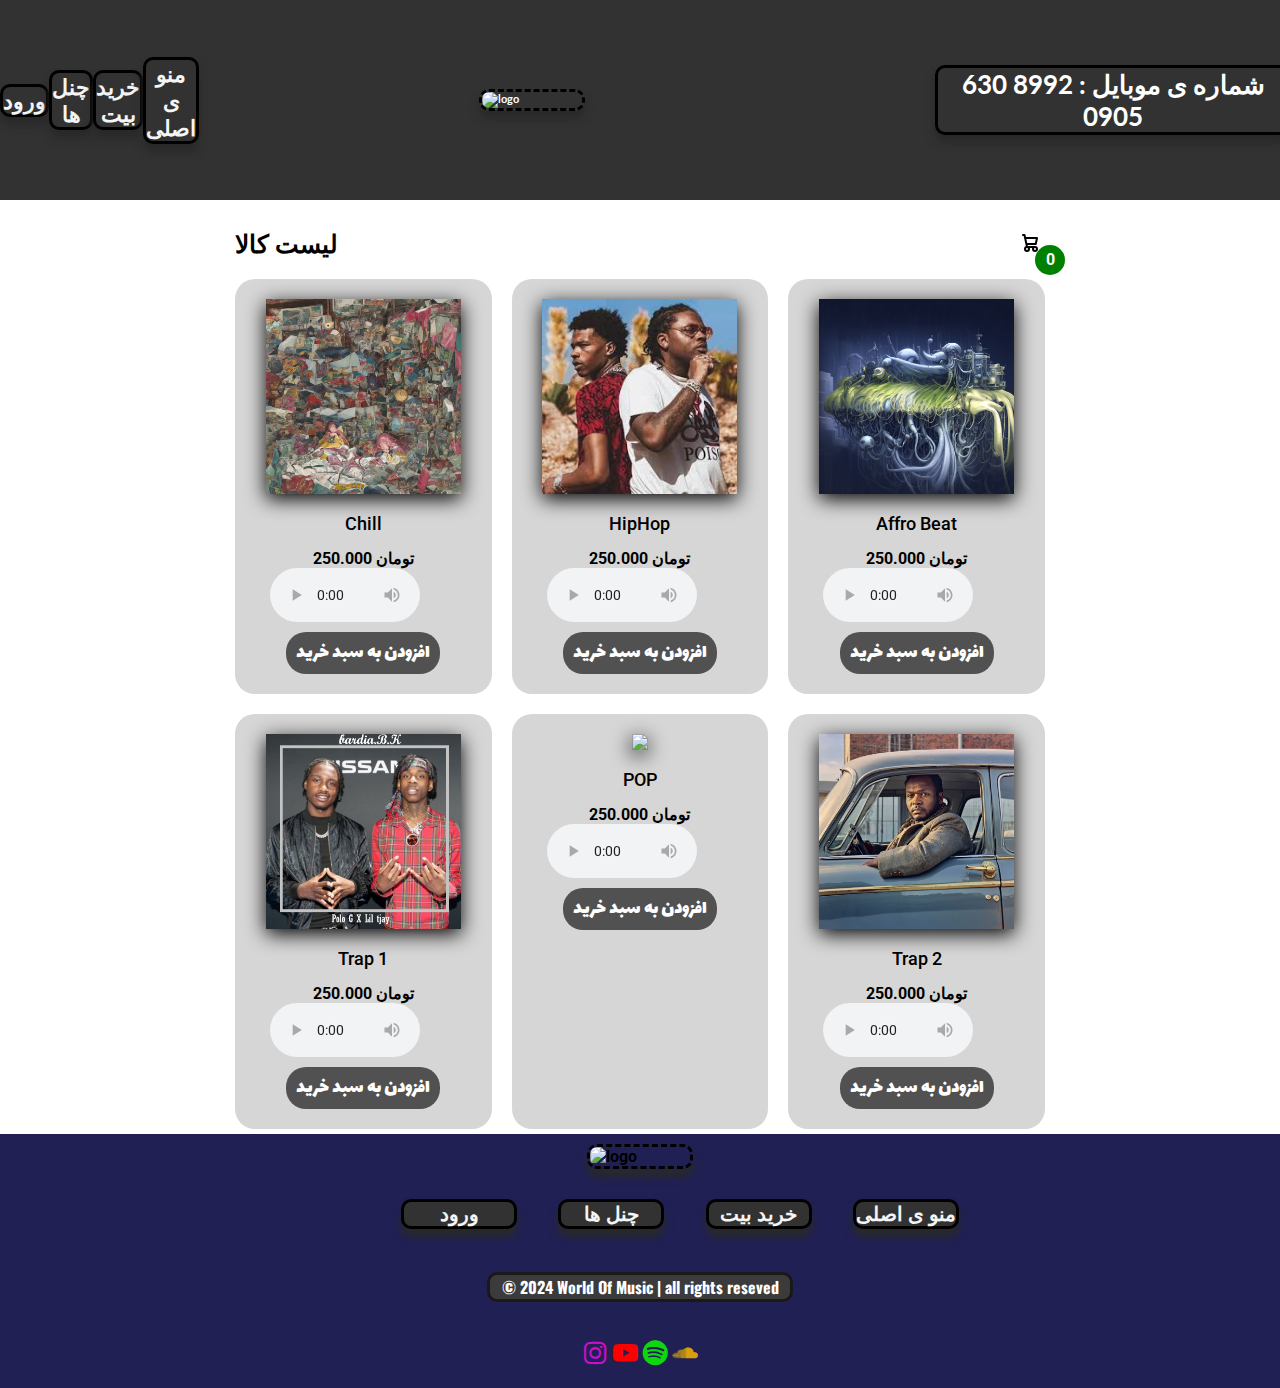
==== Buy-Beat.html @ 2b7e19d2 "Add files via upload" ====
<!DOCTYPE html>
<html lang="en">
<head>
    <meta charset="UTF-8">
    <meta name="viewport" content="width=device-width, initial-scale=1.0">
    <link href='https://unpkg.com/boxicons@2.1.4/css/boxicons.min.css' rel='stylesheet'>
    <link rel="stylesheet" type="text/css" media="screen" href="Styles.css" />
    <link rel="stylesheet" type="text/css" media="screen" href="Styles(login).css" />
    <link rel="stylesheet" type="text/css" media="screen" href="Styles(Home).css" />
    <link rel="stylesheet" type="text/css" media="screen" href="Styles(Channels).css" />
    <link rel="stylesheet" type="text/css" media="screen" href="Styles(Buy-Beats).css" />
    <link rel="preconnect" href="https://fonts.googleapis.com">
    <link rel="preconnect" href="https://fonts.gstatic.com" crossorigin>
    <link href="https://fonts.googleapis.com/css2?family=Lalezar&family=Merriweather:ital,wght@0,300;0,400;0,700;0,900;1,300;1,400;1,700;1,900&family=Readex+Pro:wght@160..700&family=Roboto:ital,wght@0,100;0,300;0,400;0,500;0,700;0,900;1,100;1,300;1,400;1,500;1,700;1,900&display=swap" rel="stylesheet">
    <link rel="preconnect" href="https://fonts.googleapis.com">
    <link rel="preconnect" href="https://fonts.gstatic.com" crossorigin>
    <link href="https://fonts.googleapis.com/css2?family=Lalezar&family=Readex+Pro:wght@160..700&family=Roboto:ital,wght@0,100;0,300;0,400;0,500;0,700;0,900;1,100;1,300;1,400;1,500;1,700;1,900&display=swap" rel="stylesheet">
    <link rel="preconnect" href="https://fonts.googleapis.com">
    <link rel="preconnect" href="https://fonts.gstatic.com" crossorigin>
    <link href="https://fonts.googleapis.com/css2?family=Lato:ital,wght@0,100;0,300;0,400;0,700;0,900;1,100;1,300;1,400;1,700;1,900&display=swap" rel="stylesheet">
    <link rel="preconnect" href="https://fonts.googleapis.com">
    <link rel="preconnect" href="https://fonts.gstatic.com" crossorigin>
    <link href="https://fonts.googleapis.com/css2?family=Oswald:wght@200..700&display=swap" rel="stylesheet">
    <link rel="preconnect" href="https://fonts.googleapis.com">
    <link rel="preconnect" href="https://fonts.gstatic.com" crossorigin>
    <link href="https://fonts.googleapis.com/css2?family=Roboto:ital,wght@0,100;0,300;0,400;0,500;0,700;0,900;1,100;1,300;1,400;1,500;1,700;1,900&display=swap" rel="stylesheet">
    <title>خرید بیت</title>
</head>
<body class="body-Buy-Beat">
    <div class="navbar-login">
        <div class="navbar">
            <h1 class="nav-link2" id="account"><a href="index.html" class="nav-link">ورود</a></h1>
            <h1 class="nav-link2"><a href="Channels.html" class="nav-link">چنل ها</a></h1>
            <h1 class="nav-link2"><a href="Buy-Beat.html" class="nav-link">خرید بیت</a></h1>
            <h1 class="nav-link2"><a href="Home.html" class="nav-link">منو ی اصلی</a></h1>
    
            <div class="logo">
                <img src="profile.jpg" alt="logo" class="logo-1">
            </div>
    
            <div class="phone">
                <h1 class="phonenumber">شماره ی موبایل : 8992 630 0905</h1>
            </div>
        </div>
    </div>

            <!-- <input type="search" class="form-control mt-3 mx-auto" id="myinput" placeholder="Search anything...">
        
        <div class="container-2">
            <h3 class="text-danger mt-5 text-center" id="para" style="display:none;">Not Found</h3>
        </div> -->

        <div class="container-1">
            <header>
                <div class="title">لیست کالا</div>
                    <div class="icon-cart">
                        <svg aria-hidden="true" xmlns="http://www.w3.org/2000/svg" width="24" height="24" fill="none" viewBox="0 0 24 24">
                            <path stroke="currentColor" stroke-linecap="round" stroke-linejoin="round" stroke-width="2" d="M5 4h1.5L9 16m0 0h8m-8 0a2 2 0 1 0 0 4 2 2 0 0 0 0-4Zm8 0a2 2 0 1 0 0 4 2 2 0 0 0 0-4Zm-8.5-3h9.25L19 7H7.312"/>
                          </svg>
                          <span>0</span> 
                    </div>
                </header>
                <div class="listproduct">
                    <div class="item" id="card">
                        <img src="8 Online Courses Guaranteed To Level Up Your Music Production Skills.jpg">
                        <div class="margin">
                        <h2>Chill</h2>
                        <div class="price">20$</div>
                        <audio class="audio" controls controlsList="nodownload" class="audio-div">
                            <source src="Chill.mp3" type="audio/mpeg">
                        </audio>
                        <button class="addCart">
                            افزودن به سبد خرید
                        </button>
                        </div>
                    </div>
                    <!-- <div class="item">
                        <img src="8 Online Courses Guaranteed To Level Up Your Music Production Skills.jpg">
                        <h2>HipHop</h2>
                        <div class="price">25$</div>
                        <button class="addCart">
                            Add To Cart
                        </button>
                    </div>
                    <div class="item">
                        <img src="8 Online Courses Guaranteed To Level Up Your Music Production Skills.jpg">
                        <h2>Affro Beat</h2>
                        <div class="price">15$</div>
                        <button class="addCart">
                            Add To Cart
                        </button>
                    </div>
                    <div class="item">
                        <img src="8 Online Courses Guaranteed To Level Up Your Music Production Skills.jpg">
                        <h2>Old-School</h2>
                        <div class="price">30$</div>
                        <button class="addCart">
                            Add To Cart
                        </button>
                    </div>
                    <div class="item">
                        <img src="8 Online Courses Guaranteed To Level Up Your Music Production Skills.jpg">
                        <h2>POP</h2>
                        <div class="price">40$</div>
                        <button class="addCart">
                            Add To Cart
                        </button>
                    </div>
                    <div class="item">
                        <img src="8 Online Courses Guaranteed To Level Up Your Music Production Skills.jpg">
                        <h2>Trap</h2>
                        <div class="price">25$</div>
                        <button class="addCart">
                            Add To Cart
                        </button>
                    </div> -->
                </div>
            </div>

            <div class="cartTab">
                <h1>لیست خرید</h1>
                <div class="listCart">
                    <div class="item">
                        <div class="image-2">
                            <img src="8 Online Courses Guaranteed To Level Up Your Music Production Skills.jpg">
                        </div>
                        <div class="name">
                            Chill
                        </div>
                        <div class="totalprice">
                            20$ <del>25$</del>
                        </div>
                        <div class="quantity">
                            <span class="minus"><</span>
                            <span>1</span>
                            <span class="plus">></span>
                        </div>
                    </div>
                </div>
            <div class="btn-1">
                <button class="close">Close بستن</button>
            <a href="Pay.html" class="checkOut"><button class="checkout">پرداخت Checkout</button></a>
        </div>
    </div>
    
    <div class="footer">

        <div class="logo-2">
            <img src="profile.jpg" alt="logo" class="logo-3">
        </div>

        <div class="nav-footer">
        <h1 class="nav-link3" id="account-1"><a href="index.html" class="nav-link4">ورود</a></h1>
        <h1 class="nav-link3"><a href="Channels.html" class="nav-link4">چنل ها</a></h1>
        <h1 class="nav-link3"><a href="Buy-Beat.html" class="nav-link4">خرید بیت</a></h1>
        <h1 class="nav-link3"><a href="Home.html" class="nav-link4">منو ی اصلی</a></h1>
        </div>

        <div class="copyright">
            <p class="copyright-p">&copy; 2024 World Of Music | all rights reseved</p>
        </div>

        <div class="platforms">
            <div class="instagram">
                <a href="https://www.instagram.com/bardia.kamaei/" target="_blank" class="instagram-link"><i class='bx bxl-instagram'></i></a>
            </div>

            <div class="youtube">
                <a href="https://www.youtube.com/channel/UCyFpHOKyGNNeIGOsPGzJICQ" target="_blank" class="youtube-link"><i class='bx bxl-youtube' ></i></a>
            </div>

            <div class="spotify">
                <a href="https://open.spotify.com/artist/1JpthtsNXhPy5LrRs3bqVC?si=cuE7U1XxREWjhH4IrVWiaQ&nd=1&dlsi=0deeda184d144d12" target="_blank" class="spotify-link"><i class='bx bxl-spotify' ></i></a>
            </div>

            <div class="soundcloud">
                <a href="https://soundcloud.com/user-679300117" target="_blank" class="soundcloud-link"><i class='bx bxl-soundcloud' ></i></a>
            </div>
        </div>
    </div>

    <script type="module" src="app.js"></script>
</body>
</html>
---- Styles.css ----
body{
    font-family: "Lalezar", system-ui;
    font-weight: 400;
    font-style: normal;
    overflow-x:hidden;
    margin:0;
    padding:0;
}

.body-index{
    background-color:rgb(32, 32, 85);
}

.welcome-navbar{
    display:grid;
    justify-content:center;
    margin-top:200px;
    text-align:center;
    background-color:rgb(108, 12, 197);
    padding-bottom:30px;
    width:100%;
    /* margin-left:250px; */
    box-shadow:0 0.5rem 0.5rem rgb(41, 41, 41);
    border-radius:20px;
    margin-bottom:195px;
}

.btn-2{
    width:150px;
    border:3px solid black;
    font-size:20px;
    text-align:center;
    background-color:rgb(48, 48, 48);
    box-shadow:0 0.5rem 0.5rem rgb(41, 41, 41);
    margin-top:15px;
    font-family: "Merriweather", serif;
    font-weight: 1000;
    font-style: normal;
    transition:1s;
    margin-left:160px;
    border-radius:10px;
}

.btn-link{
    text-decoration:none;
    color:white;
}

.nav-1{
    color:white;
    background-color:rgb(38, 38, 38);
    border:5px solid rgb(30, 29, 29);
    text-align:center;
    align-items:center;
    font-family: "Lalezar", system-ui;
    font-weight: 400;
    font-style: normal;
    box-shadow:0 0.5rem 0.5rem rgb(41, 41, 41);
    border-radius:10px;
    transition:1s;
}

.nav-1:hover{
    letter-spacing:0.5px;
    border-bottom:5px solid rgb(237, 228, 228);
}

#nav-1{
    width:500px;
}

#nav-2{
    width:350px;
    margin-left:70px
}

.btn-2:hover{
    letter-spacing:1px;
    transition:1s;
    background-color:blueviolet;
}

.btn-1:active{
    background-color:rgb(24, 20, 25);
}

.navbar{
    display:flex;
    align-items:center;
    font-size:11px;
    /* width:500px; */
    color:white;
    font-family: "Lato", sans-serif;
    font-weight: 700;
    font-style: normal;
    justify-content:space-around;
    width:110vw;
}

.nav-link2{
    background-color:rgb(51, 50, 50);
    width:100px;
    text-align:center;
    border-radius:10px;
    border:3px solid black;
    transition:0.5s;
    box-shadow:0 0.5rem 0.5rem rgb(41, 41, 41);
}

#account{
    width:110px;
}

.nav-link{
    text-decoration:none;
    color:whitesmoke;
    transition:0.5s;
}

.nav-link2:hover{
    color:black;
    background-color:whitesmoke;
}

.nav-link:hover{
    color:black;
}

.logo-1{
    width:100px;
    margin-left:280px;
    box-shadow:0 0.5rem 0.5rem rgb(41, 41, 41);
    border-radius:10px;
    border:3px dashed black;
}

.logo{
    justify-content:center;
    align-items:center;
    display:flex;
    margin-right:350px;
}

.phone{
    justify-content:right;
    display:flex;
    font-size:13px;
    margin-right:180px;
}

.phonenumber{
    background-color:rgb(51, 50, 50);
    width:350px;
    text-align:center;
    border-radius:10px;
    border:3px solid black;
    transition:0.5s;
    box-shadow:0 0.5rem 0.5rem rgb(41, 41, 41);
}

.phonenumber:hover{
    color:black;
    background-color:white;
}

.back-video{
    position:absolute;
    right:0;
    bottom:0;
    z-index:-1;
}

.footer{
    /* margin-top:195px; */
    background-color:rgb(32, 32, 85);
    border-top:5px solid white;
}

.logo-2{
    justify-content:center;
    align-items:center;
    display:flex;
    margin-top:10px
}

.logo-3{
    width:100px;
    box-shadow:0 0.5rem 0.5rem rgb(41, 41, 41);
    border-radius:10px;
    border:3px dashed black;
}

.nav-footer{
    justify-content:space-evenly;
    display:flex;
    align-items:center;
    font-size:10px;
    width:50vw;
    margin-left:360px
}

.nav-link3{
    background-color:rgb(51, 50, 50);
    width:100px;
    text-align:center;
    border-radius:10px;
    border:3px solid black;
    transition:0.5s;
    box-shadow:0 0.5rem 0.5rem rgb(41, 41, 41);
    margin-top:30px;
}

#account-1{
    width:110px;
}

.nav-link3:hover{
    color:black;
    background-color:whitesmoke;
}

.nav-link4{
    text-decoration:none;
    color:whitesmoke;
    transition:0.5s;
}

.nav-link4:hover{
    color:black;
}

.copyright{
    justify-content:center;
    display:flex;
    align-items:center;
}

.copyright-p{
    width:300px;
    margin-top:30px;
    background-color:rgb(59, 59, 60);
    color:rgb(255, 255, 255);
    text-align:center;
    border-radius:10px;
    border:3px solid rgb(26, 25, 26);
    font-family: "Oswald", sans-serif;
    font-optical-sizing: auto;
    font-style: normal;
}

.platforms{
    display:flex;
    justify-content:center;
    align-items:center;
    font-size:30px;
    padding:20px
}

.instagram{
    display:flex;
    justify-content:space-evenly;
    align-items:center;
}

.instagram-link{
    display:flex;
    justify-content:space-evenly;
    align-items:center;
    text-decoration:none;
    color:rgb(203, 14, 203);
    transition:0.5s;
}

.instagram-link:hover{
    transition:0.5s;
    letter-spacing:1px;
    color:rgb(225, 7, 145);
}

.youtube{
    display:flex;
    justify-content:space-evenly;
    align-items:center;
}

.youtube-link{
    display:flex;
    justify-content:space-evenly;
    align-items:center;
    text-decoration:none;
    color:red;
    transition:0.5s;
}

.youtube-link:hover{
    transition:0.5s;
    letter-spacing:1px;
    color:rgb(239, 47, 92);
}

.spotify{
    display:flex;
    justify-content:space-evenly;
    align-items:center;
}

.spotify-link{
    display:flex;
    justify-content:space-evenly;
    align-items:center;
    text-decoration:none;
    color:rgb(14, 215, 14);
    transition:0.5s;
}

.spotify-link:hover{
    transition:0.5s;
    letter-spacing:1px;
    color:rgb(69, 255, 100);
}

.soundcloud{
    display:flex;
    justify-content:space-evenly;
    align-items:center;
}

.soundcloud-link{
    display:flex;
    justify-content:space-evenly;
    align-items:center;
    text-decoration:none;
    color:rgb(219, 157, 13);
    transition:0.5s; 
}

.soundcloud-link:hover{
    transition:0.5s;
    letter-spacing:1px;
    color:orange;
}

@media (min-aspect-ratio: 16/9){
    .back-video{
        width:100%;
        height:auto;
    }
}

@media (max-aspect-ratio: 16/9){
    .back-video{
        width:auto;
        height:100%;
    }
}
---- Styles(login).css ----
.body-login{
    background-image:url(Aesthetic-Music-PPT-Background-Google-Slides-Wallpaper-by-SlidesCorner.com_.jpg);
}

.page-container{
    display:flex;
    align-items:center;
    text-align:center;
    justify-content:center;
    margin-top:100px;
}

.page-container > .content-wrapper{
    width:1000px;
}

.page-container > .content-wrapper > .page{
    width:350px;
    margin:23px 40px 20px 0px;
    float:left;
    border:5px solid gold;
}

.page-container > .content-wrapper > p{
    letter-spacing:1px;
    line-height:30px;
    font-family: "Roboto Mono", monospace;
    font-optical-sizing: auto;
    font-weight:weight;
    font-style:normal;
}

.squares-wrapper{
    display:flex;
    justify-content:center;
}

.squares-wrapper > .squares{
    width:1000px;
}

.squares-wrapper > .squares > .square{
    display:grid;
    grid-template-columns:1fr 1fr;
    margin-top:-4px
}

.square > .img-wrapper img{
    width:500px;
    height:500px;
    object-fit:cover;
    border:5px solid gold;
    border-radius:3px;
}

.squares-wrapper > .squares > .square > .square-text-wrapper > p{
    font-family: "Roboto Mono", monospace;
    font-optical-sizing: auto;
    font-weight:weight;
    font-style:normal;
    letter-spacing:1px;
    line-height:30px;    
}

.square > .square-text-wrapper{
    display:flex;
    justify-content:center;
    align-items:center;
    flex-direction:column;
    padding:42px;
}

.squares-wrapper > .squares > .square > .square-text-wrapper > h1{
    color:red;
}

.form{
    align-items:center;
    justify-content:center;
    /* margin-left:500px; */
    margin-top:30px;
    margin-bottom:30px;
}

.centered-btn-wrapper{
    margin-top:30px;
    margin-bottom:30px;
    display:flex;
    justify-content:center;
}

.label{
    font-family: "Roboto", sans-serif;
    font-weight: 400;
    font-style: normal;
    margin-top:0.7rem;
    margin-left:2rem;
    transition:all 0.3s;
    color:orange;
    visibility:hidden;
    opacity:0;
}

.form input{
    font-size:1.3rem;
    font-family:inherit;
    color:inherit;
    padding:1.5rem 2rem;
    font-family: "Roboto", sans-serif;
    font-weight: 400;
    font-style: normal;
    border-radius:5px;
    border:none;
    outline:none;
    border:3px solid black;
    width:100%;
    /* display:block; */
    transition:all 0.3s;
}

.btn{
    background-color:rgb(0, 3, 157);
    color:white;
    font-size:30px;
    padding:10px 25px;
    border:3px solid black;
    border-radius:4px;
    outline:none;
    transition:0.3s;
    margin-left:30px;
    border:5px solid blue;
    width:200px;
}

.form input:focus{
    border:8px solid rgb(64, 64, 64);
    box-shadow:0 1rem 1rem rgb(167, 165, 165);
}

/* .form input:focus + label{
    opacity:1;
    visibility:visible;
} */

.btn:active{
    box-shadow:5px 5px 30px black;
}

.company-metadata-slidebar-wrapper > h1{
    justify-content:center;
    text-align:center;
    display:flex;
    border:5px solid rgb(33, 32, 34);
    width:200px;
    background-color:rgb(55, 55, 55);
    margin-bottom:60px;
    color:white;
    font-family: "Roboto", sans-serif;
    font-weight: 400;
    font-style: normal;
    box-shadow:0 0.5rem 0.5rem rgb(70, 70, 70);
    margin-left:160px;
}

.messageDiv{
    background-color:rgb(245, 0, 102);
    color:white;
    padding:10px 20px;
    margin:10px;
    border-radius:5px;
    font-size:1rem;
    opacity:0;
    animation:fadeout 7s forwards;
    font-family: "Roboto Mono", monospace;
    font-optical-sizing: auto;
    font-weight:weight;
    font-style:normal;
}

.navbar-login{
    background-color:rgb(50, 50, 50);
    height:200px;
    display:flex;
    align-items:center;
}

.Account-p{
    font-size:20px;
    background-color:rgb(75, 75, 75);
    width:210px;
    color:white;
    border:3px solid black;
    border-radius:10px;
}

.Account-a{
    color:rgb(5, 205, 255);
}
---- Styles(Home).css ----
.plans{
    display:flex;
    justify-content:space-around;
    align-items:center;
}

.plan1{
    display:grid;
    justify-content:space-between;
    align-items:center;
    background-color:rgb(134, 133, 133);
    border-radius:20px;
    border:3px solid rgb(158, 155, 155);
    /* text-align:center; */
    width:230px;
    box-shadow: 0.001rem 0.30rem 0.7rem 0.7rem rgb(59, 59, 59);
    margin-top:100px;
    margin-bottom:150px;
    height:550px;
}

.text-h1{
    text-align:center;
}

.plan2{
    display:grid;
    justify-content:space-between;
    align-items:center;
    background-color:rgb(134, 133, 133);
    border-radius:20px;
    border:3px solid rgb(158, 155, 155);
    /* text-align:center; */
    width:230px;
    box-shadow: 0.001rem 0.30rem 0.7rem 0.7rem rgb(59, 59, 59);
    margin-top:100px;
    margin-bottom:150px;
    height:550px;
}

.btn-Buy-Beat{
    width:100px;
    margin-left:60px;
    background-color:rgb(67, 67, 67);
    font-size:20px;
    border:2px solid black;
    font-family: "Lalezar", system-ui;
    font-weight: 400;
    font-style: normal;
    color:rgb(223, 223, 223);
    align-items:center;
    transition:0.5s;
}

.btn-Buy-Beat:hover{
    background-color:white;
    color:black;
    box-shadow:0 0.5rem 0.5rem rgb(41, 41, 41);
}

.pay-link{
    text-decoration:none;
    color:white;
}

.pay-link:hover{
    color:black;
    
}
---- Styles(Channels).css ----
.channels{
    display:flex;
    justify-content:space-around;
    padding:100px;
}

.icon{
    width:90px;
    border-radius:15px;
}

.instagram-cha{
    border-radius:10px;
    border:5px solid rgb(238, 45, 255);
    background-color:rgb(191, 65, 250);
    text-align:center;
    width:250px;
    height:320px;
}

.text-channel{
    border:0px solid white;
    border-radius:10px;
    color:rgb(52, 52, 52);
}

.Fallow-link{
    background-color:blueviolet;
    color:white;
    border:3px solid rgb(178, 96, 255);
    font-size:25px;
    text-decoration:none;
    border-radius:10px;
    transition:0.5s;
}

.Fallow-link:hover{
    background-color:white;
    color:blueviolet;
    box-shadow:0 0.5rem 0.5rem rgb(41, 41, 41);
}

.youtube-cha{
    border-radius:10px;
    border:5px solid rgb(255, 104, 104);
    background-color:rgb(255, 14, 14);
    text-align:center;
    width:250px;
    height:320px;
}

.Subscribe-link{
    background-color:rgb(206, 32, 2);
    color:white;
    border:3px solid rgb(254, 103, 103);
    font-size:25px;
    text-decoration:none;
    border-radius:10px;
    transition:0.5s;
    margin-top:100px;
}

.Subscribe-link:hover{
    background-color:white;
    color:rgb(206, 32, 2);
    box-shadow:0 0.5rem 0.5rem rgb(41, 41, 41);
}

.Spotify-cha{
    border-radius:10px;
    border:5px solid rgb(120, 252, 110);
    background-color:rgb(0, 185, 15);
    text-align:center;
    width:250px;
    height:320px;
}

.Fallow-link-Spotify{
    background-color:rgb(2, 206, 90);
    color:white;
    border:3px solid rgb(32, 163, 25);
    font-size:25px;
    text-decoration:none;
    border-radius:10px;
    transition:0.5s;
    margin-top:100px;
}

.Fallow-link-Spotify:hover{
    background-color:white;
    color:rgb(2, 206, 90);
    box-shadow:0 0.5rem 0.5rem rgb(41, 41, 41);
}

.Soundcloud-cha{
    border-radius:10px;
    border:5px solid rgb(255, 163, 66);
    background-color:rgb(230, 108, 1);
    text-align:center;
    width:250px;
    height:320px;
}

.Fallow-link-Soundcloud{
    background-color:rgb(251, 155, 1);
    color:white;
    border:3px solid rgb(236, 131, 2);
    font-size:25px;
    text-decoration:none;
    border-radius:10px;
    transition:0.5s;
    margin-top:100px;
}

.Fallow-link-Soundcloud:hover{
    background-color:white;
    color:rgb(251, 155, 1);
    box-shadow:0 0.5rem 0.5rem rgb(41, 41, 41);
}
---- Styles(Buy-Beats).css ----
.body-Buy-Beat{
    background-color:rgb(255, 255, 255);
    margin:0;
    font-family: "Roboto", sans-serif;
    font-weight: 700;
    font-style: normal;
}

.play-buybeats{
    justify-content:space-around;
    text-align:center;
    display:flex;
    /* margin-bottom:150px; */
    font-size:2rem;
    flex-wrap:wrap;
}

.play-buybeats-p{
    /* border:2px solid black; */
    background-color:rgb(122, 116, 116);
    color:white;
    font-family: "Noto Sans", sans-serif;
    font-optical-sizing: auto;
    font-style: normal;
    font-variation-settings:
      "wdth" 100;
    border-radius:10px;
    width:275px;
    height:100px;
    align-items:center;
    justify-content:center;
    display:flex;
    box-shadow:0 1rem 1rem rgb(167, 165, 165);
    border:3px solid rgb(194, 191, 191);
    transition:0.75s;
}

.photo{
    justify-content:space-around;
    align-items:center;
    display:flex;
}

.photo-1{
    width:250px;
    border:3px solid rgb(194, 191, 191);
    box-shadow:0 1rem 1rem rgb(167, 165, 165);
}

.play-buybeats-p:hover{
    letter-spacing:1px;
    background-color:blueviolet;
    text-decoration:none;
}

.link-Beat{
    text-decoration:none;
}

.Buy-p{
    background-color:rgb(4, 26, 192);
    color:white;
    font-family: "Noto Sans", sans-serif;
    font-optical-sizing: auto;
    font-style: normal;
    font-variation-settings:
      "wdth" 100;
    border-radius:10px;
    width:300px;
    height:50px;
    align-items:center;
    justify-content:center;
    display:flex;
    text-align:center;
    /* box-shadow:0 20px 20px rgb(167, 165, 165); */
    border:3px solid rgb(194, 191, 191);
    transition:0.75s;
    font-size:25px;
}

/* Page-1 */

.logo-page-1{
    justify-content:center;
    align-items:center;
    display:flex;
}

.logo-page-1 img{
    width:400px;
    border:5px solid gray;
    border-radius:20px;
    box-shadow:0 50px 80px rgb(167, 165, 165);
}

.text-1{
    justify-content:center;
    text-align:center;
    display:grid;
}

.text-1-h{
    font-family: "Noto Sans", sans-serif;
    font-optical-sizing: auto;
    font-style: normal;
    font-variation-settings:
    "wdth" 100;
    width:200px;
    background-color:rgb(4, 26, 192);
    color:white;
    border:3px solid rgb(194, 191, 191);
    transition:0.75s;
    border-radius:5px;
    justify-content:center;
    align-items:center;
    display:flex;
    text-align:center;
    margin-top:50px;
    margin-left:47px;
}

.text-1-h1{
    font-family: "Noto Sans", sans-serif;
    font-optical-sizing: auto;
    font-style: normal;
    font-variation-settings:
    "wdth" 100;
    background-color:blue;
    background-color:rgb(4, 26, 192);
    color:white;
    border:3px solid rgb(194, 191, 191);
    transition:0.75s;
    border-radius:5px;
    justify-content:center;
    align-items:center;
    display:flex;
    text-align:center;
}

.text-1-h2{
    font-family: "Noto Sans", sans-serif;
    font-optical-sizing: auto;
    font-style: normal;
    font-variation-settings:
    "wdth" 100;
    background-color:blue;
    background-color:rgb(4, 26, 192);
    color:white;
    border:3px solid rgb(194, 191, 191);
    transition:0.75s;
    border-radius:5px;
    justify-content:center;
    align-items:center;
    display:flex;
    text-align:center;
    width:300px

}    

.Buy{
    justify-content:center;
    align-items:center;
    display:flex;
}

.audio{
    justify-content:center;
    display:flex;
    align-items:center;
    size:2rem;
}

.download{
    font-family: "Noto Sans", sans-serif;
    font-optical-sizing: auto;
    font-style: normal;
    font-variation-settings:
    "wdth" 100;
    background-color:rgb(67, 67, 67);
    background-color:rgb(37, 37, 185);
    color:white;
    border:3px solid rgb(194, 191, 191);
    transition:0.75s;
    border-radius:5px;
    justify-content:center;
    align-items:center;
    display:flex;
    text-align:center;
    width:110px;
    text-decoration:none;
    height:35px;
    font-size:18px;
    margin-left:30px;
    border-radius:20px;
    margin-top:10px;
}


#myinput{
    background-color:rgb(215, 207, 207);
    border-radius:10px;
    justify-content:center;
    align-items:center;
    display:flex;
    width:30%;
    border:2px solid rgb(97, 96, 96);
    font-family: "Roboto", sans-serif;
    font-weight: 500;
    font-style: normal;
    
}

::placeholder{
    font-family: "Roboto", sans-serif;
    font-weight: 500;
    font-style: normal;
}

.search-bar button{
    border:0;
    border-radius:50%;
    width:60px;
    height:60px;
    background-color:cornflowerblue;
    cursor:pointer;
}

.search-bar button img{
    width:25px;
    /* flex-wrap:wrap; */
}

.search-select-box{
    font-family: "Roboto", sans-serif;
    font-weight: 500;
    font-style: normal;
    margin-right:20px;
}

.search-select-box select{
    width:100%;
    margin-right:50px;
}

.container-1{
    width:900px;
    max-width:90vh;
    margin:auto;
    text-align:center;
    padding-top:10px;
    transition: transform .5s;
}

svg{
    width:30px;
}

header{
    display:flex;
    align-items:center;
    justify-content:space-between;
    padding:20px 0px;
}

header .icon-cart{
    position:relative;
}

header .icon-cart span{
    display:flex;
    width:30px;
    height:30px;
    background-color:green;
    justify-content:center;
    align-items:center;
    color:white;
    border-radius:50%;
    position:absolute;
    top:50%;
    right:-20px;
}

.listproduct .item img{
    width:90%;
    filter:drop-shadow(0 5px 10px black);
}

.listproduct{
    display:grid;
    grid-template-columns:repeat(3, 1fr);
    gap:20px;
}

.listproduct .item{
    background-color:rgb(215, 214, 214);
    padding:20px;
    border-radius:20px;
}

.listproduct .item h2{
    font-weight:500;
    font-size:large;
}

.listproduct .item .price{
    letter-spacing:2px;
}

.listproduct .item button{
    background-color:rgb(81, 81, 81);
    color:white;
    padding:5px 10px;
    border-radius:20px;
    margin-top:10px;
    border:none;
    cursor:pointer;
    text-decoration:none;
}

.cartTab{
    width:400px;
    background-color:rgb(74, 74, 74);
    color:white;
    position:fixed;
    inset:0 -400px 0 auto;
    display:grid;
    grid-template-rows:70px 1fr 70px;
    transition:.5s;
}

body.showcart .cartTab{
    inset:0 0 0 auto;
}

body.showcart .container-1{
    transform:translateX(-250px);
}

.cartTab h1{
    padding:20px;
    margin:0;
    font-weight:300;
}

.cartTab .btn-1{
    display:grid;
    grid-template-columns:repeat(2,1fr);
}

.cartTab .btn-1 button{
    background-color:rgb(212, 212, 10);
    border:none;
    cursor:pointer;
    font-family: "Roboto", sans-serif;
    font-weight: 500;
    font-style: normal;
}

.cartTab .btn-1 .close{
    background-color:rgb(199, 197, 197);
}

.cartTab .listCart .item img{
    width:100%;
}

.cartTab .listCart .item{
    display:grid;
    grid-template-columns:70px 150px 50px 1fr;
    gap:10px;
    text-align:center;
    align-items:center;
}

.listCart{
    overflow:auto;
}

.listCart::-webkit-scrollbar{
    width:0;
}

#para{
    color:black;
    justify-content: center;
    align-items:center;
    display:flex;
}

.listCart .quantity span{
    display:inline-block;
    width:25px;
    height:25px;
    background-color:whitesmoke;
    color:#555;
    border-radius:50%;
    cursor:pointer;
    font-family: "Roboto", sans-serif;
    font-weight: 500;
    font-style: normal
}

.listCart .quantity span:nth-child(2){
    background-color:transparent;
    color:white;
    font-family: "Roboto", sans-serif;
    font-weight: 500;
    font-style: normal
}

.btn-1 .checkOut{
    display:grid;
    grid-template-columns:repeat(1fr);
    text-decoration:none;
    text-align:center;
}

.checkout-1{
    align-items:center;
    justify-content:center;
    display:flex;
    font-size:3rem;
    font-family: "Roboto", sans-serif;
    font-weight: 500;
    font-style: normal;
    color:red;
    background-color:black;
    border:4px dashed red;
    border-radius:15px;
}

.audio{
    width:150px;
    margin-left:15px;
}

.addCart{
    font-size:20px;
    font-family: "Lalezar", system-ui;
    font-weight: 400;
    font-style: normal;
}

.title{
    font-size:25px;
}

.checkOut{
    font-weight:700px;
}
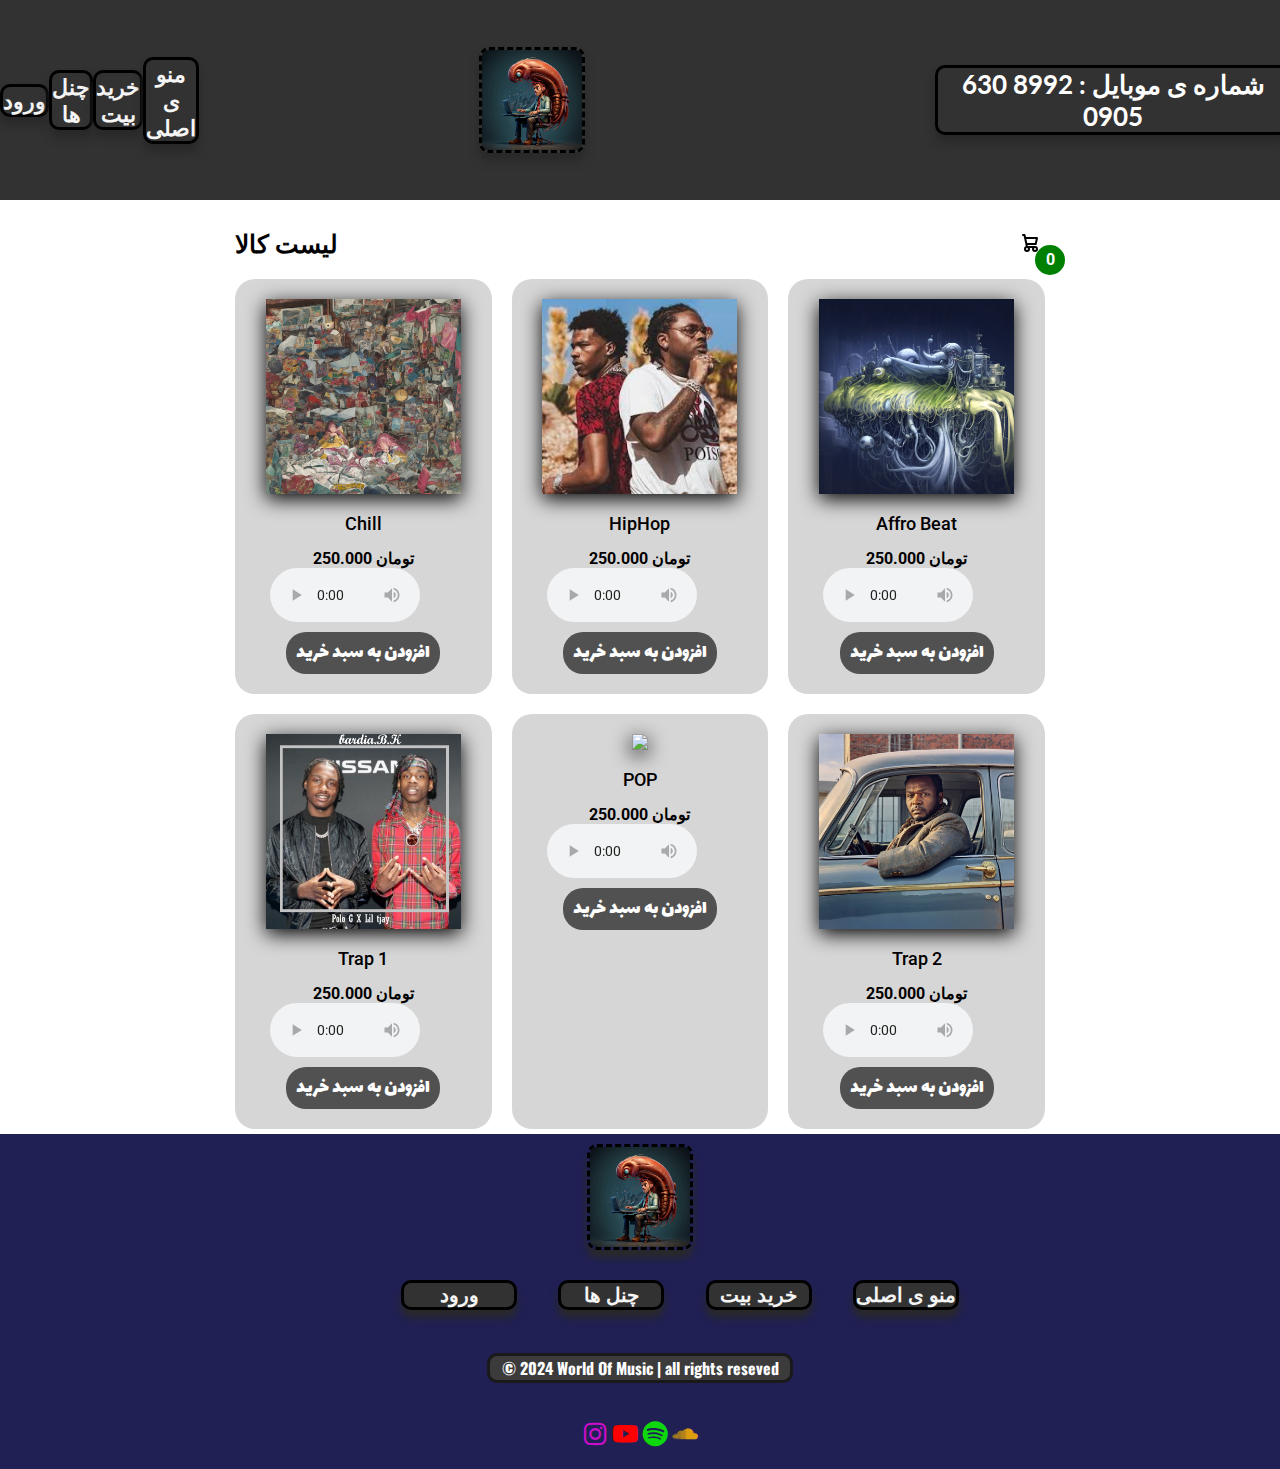
==== commit 63d8e9c3: "Buy-Beat.html" ====
--- a/Buy-Beat.html
+++ b/Buy-Beat.html
@@ -32,7 +32,7 @@
             <h1 class="nav-link2" id="account"><a href="index.html" class="nav-link">ورود</a></h1>
             <h1 class="nav-link2"><a href="Channels.html" class="nav-link">چنل ها</a></h1>
             <h1 class="nav-link2"><a href="Buy-Beat.html" class="nav-link">خرید بیت</a></h1>
-            <h1 class="nav-link2"><a href="Home.html" class="nav-link">منو ی اصلی</a></h1>
+            <h1 class="nav-link2"><a href="Home2.html" class="nav-link">منو ی اصلی</a></h1>
     
             <div class="logo">
                 <img src="profile.jpg" alt="logo" class="logo-1">
@@ -153,7 +153,7 @@
         <h1 class="nav-link3" id="account-1"><a href="index.html" class="nav-link4">ورود</a></h1>
         <h1 class="nav-link3"><a href="Channels.html" class="nav-link4">چنل ها</a></h1>
         <h1 class="nav-link3"><a href="Buy-Beat.html" class="nav-link4">خرید بیت</a></h1>
-        <h1 class="nav-link3"><a href="Home.html" class="nav-link4">منو ی اصلی</a></h1>
+        <h1 class="nav-link3"><a href="Home2.html" class="nav-link4">منو ی اصلی</a></h1>
         </div>
 
         <div class="copyright">
@@ -181,4 +181,4 @@
 
     <script type="module" src="app.js"></script>
 </body>
-</html>+</html>
